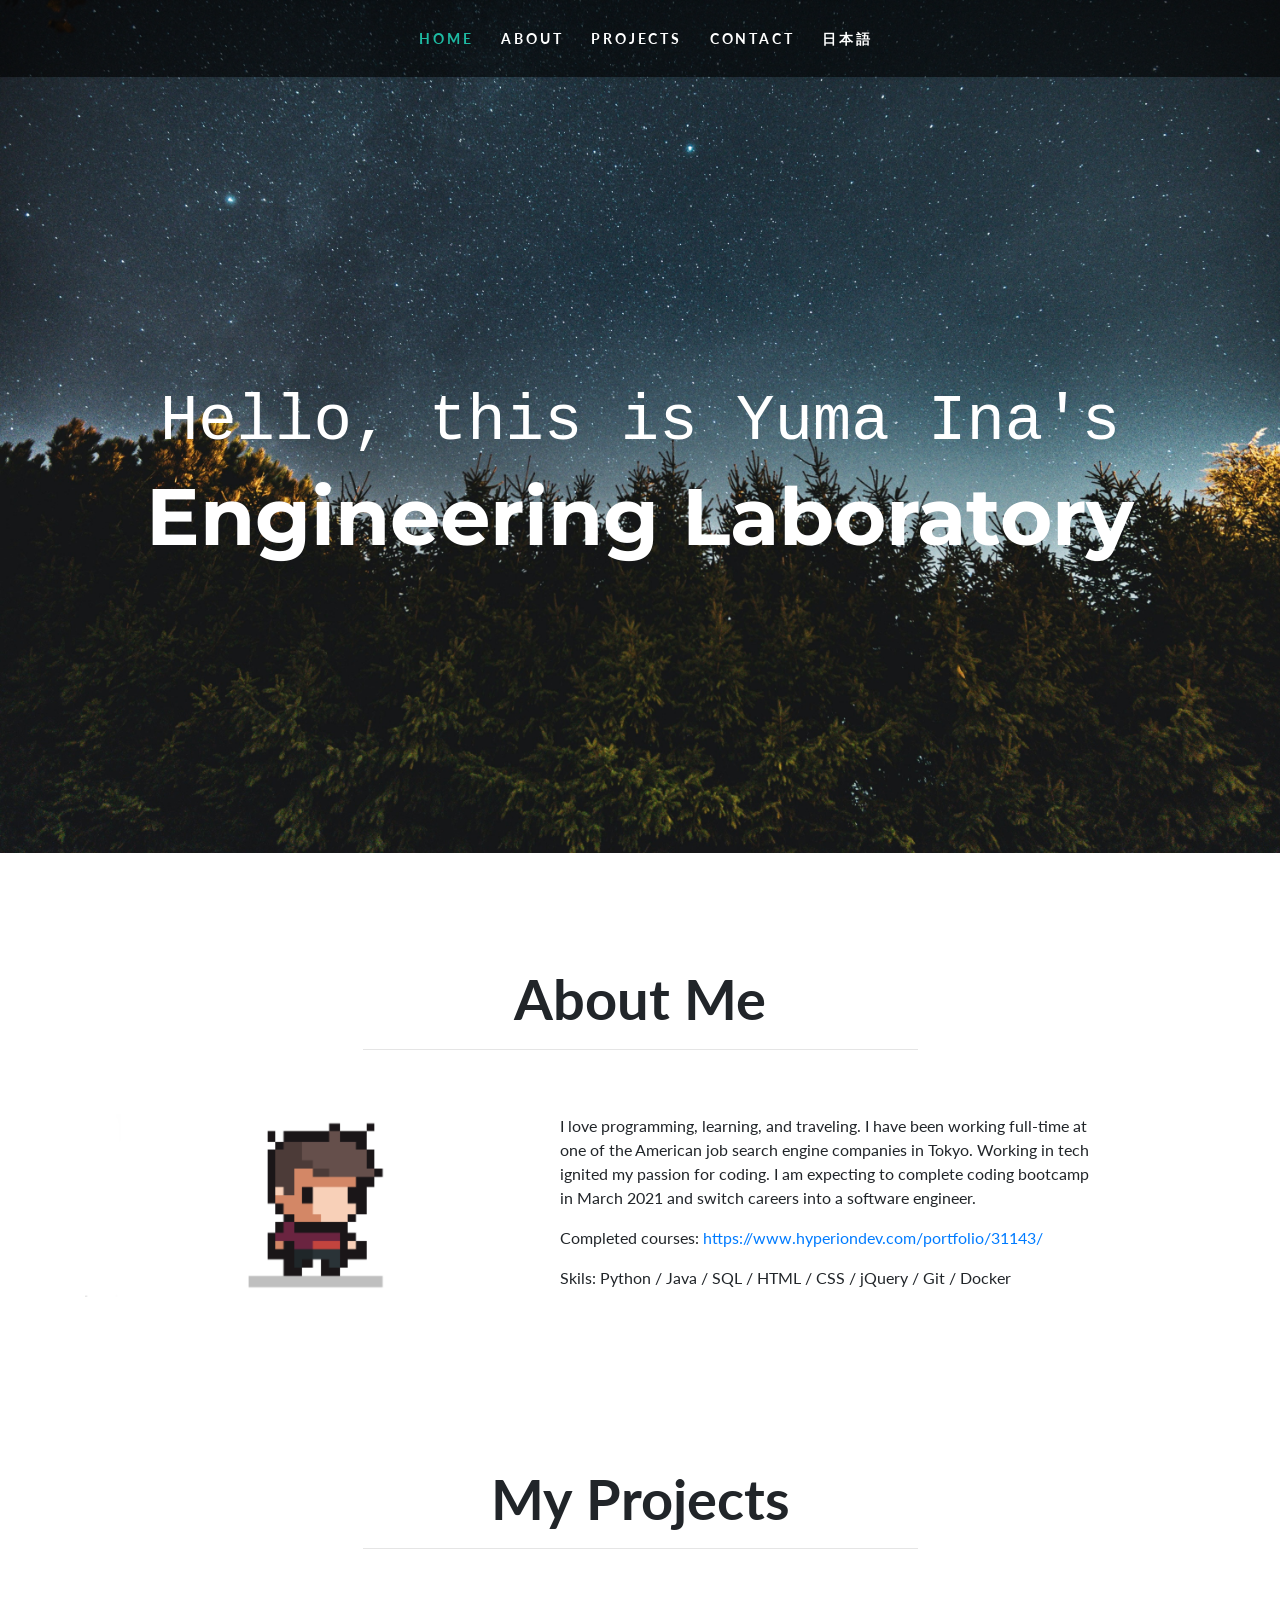
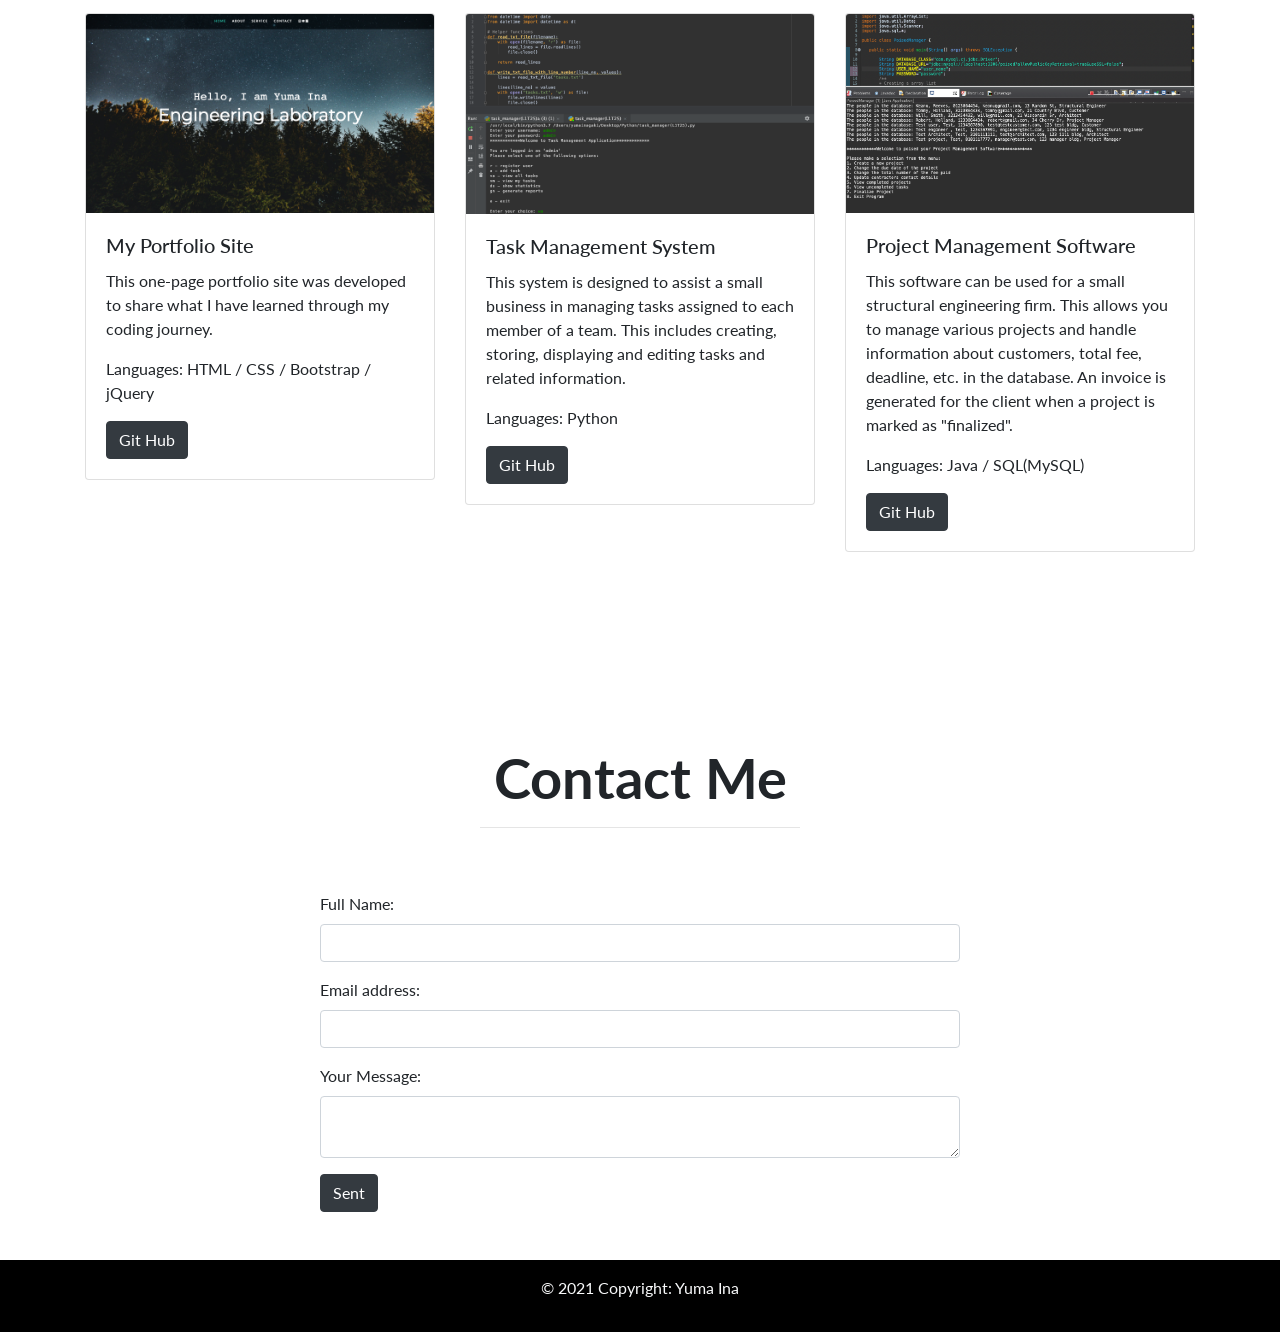
==== index.html @ 6a4aab4c "Rename index_en.html to index.html" ====
<!DOCTYPE html>
<html lang="en">
<head>
  <title>Portfolio</title>
  <meta charset="utf-8">
  <meta name="viewport" content="width=device-width, initial-scale=1">

   <link rel="stylesheet" href="bootstrap.min.css"/>
   
    <link rel="stylesheet" href="https://use.fontawesome.com/releases/v5.7.0/css/all.css" integrity="sha384-lZN37f5QGtY3VHgisS14W3ExzMWZxybE1SJSEsQp9S+oqd12jhcu+A56Ebc1zFSJ"
      crossorigin="anonymous"/>
    <link rel="stylesheet" type="text/css" href="style.css" />

</head>
<body data-spy="scroll" data-target="#navbarResponsive">
  <div id="home">
    <!----------------Navigation Start----------------->
    <nav class="navbar navbar-expand-md navbar-dark bg-dark fixed-top">
      <button class="navbar-toggler" type="button" data-toggle="collapse" data-target="#navbarResponsive">
        <span class="navbar-toggler-icon"></span>
      </button>

      <div class="collapse navbar-collapse" id="navbarResponsive">
        <ul class="navbar-nav mx-auto">
          <li class="nav-item">
            <a class="nav-link" href="#home">Home</a>
          </li>
          <li class="nav-item">
            <a class="nav-link" href="#about">About</a>
          </li>
          <li class="nav-item">
            <a class="nav-link" href="#service">Projects</a>
          </li>
          <li class="nav-item">
            <a class="nav-link" href="#contact">Contact</a>
          </li>
          <li class="nav-item">
            <a class="nav-link" href="">日本語</a>
          </li>
         
        </ul>
        
      </div>
    </nav>
    <!----------------Navigation End----------------->
    <!----------------Background Start----------------->
    <div class="background">
      <img src="back.jpg" class="img-fluid">
    </div>
    <div class="heading-content text-center">
      <h5>Hello, this is Yuma Ina's</h5>
      <h1>Engineering Laboratory</h1>
    </div>

    <!----------------Background End----------------->
  </div>


  <!----------------About Start----------------->
  <div id="about" class="offset container mt-3 mb-5">
    <div class="post-heading text-center">
      <h3 class="display-4 font-weight-bold">About Me</h3>
      <hr class="w-50 mx-auto pb-5">
    </div>
    <div class="row">
      <div class="col-lg-5 col-md-6 col-12 pb-4">
        <img src="about.png" class="img-fluid">
      </div>

      <div class="col-lg-6 col-md-6 col-12">
        <p>I love programming, learning, and traveling. I have been working full-time at one of the American job search engine companies in Tokyo. Working in tech ignited my passion for coding. I am expecting to complete coding bootcamp in March 2021 and switch careers into a software engineer.</p>
        <p>Completed courses: <a href="https://www.hyperiondev.com/portfolio/31143/">https://www.hyperiondev.com/portfolio/31143/</a></p>
        <p>Skils: Python / Java / SQL / HTML / CSS / jQuery / Git / Docker</p>
      </div>
      
    </div>

  </div>

  <!----------------About End----------------->


   <!----------------Service Start----------------->
  <div id="service" class="offset container mt-3 mb-5">
    <div class="post-heading text-center">
      <h3 class="display-4 font-weight-bold">My Projects</h3>
      <hr class="w-50 mx-auto pb-5">
    </div>

    <div class="row">

      <div class="col-lg-4 col-md-5 col-12 pb-5">
        <div class="card">
        <img class="popup card-img-top" src="project1.png" alt="image">
        <div class="card-body">
          <h5 class="card-title">My Portfolio Site</h5>
          <p class="card-text">This one-page portfolio site was developed to share what I have learned through my coding journey.</p>
          <p class="card-text">Languages: HTML / CSS / Bootstrap / jQuery</p>
          <a href="" class="btn btn-dark">Git Hub</a>
        </div>
      </div>
      </div>
      
      <div class="col-lg-4 col-md-5 col-12 pb-5">
        <div class="card">
        <img src="project2.png" class="popup card-img-top" alt="image">
        <div class="card-body">
          <h5 class="card-title">Task Management System</h5>
          <p class="card-text">This system is designed to assist a small business in managing tasks assigned to each member of a team. This includes creating, storing, displaying and editing tasks and related information. </p>
          <p class="card-text">Languages: Python</p>
          <a href="https://github.com/yuma3496/task_management" class="btn btn-dark">Git Hub</a>
        </div>
      </div>
      </div>

      <div class="col-lg-4 col-md-5 col-12 pb-5">
        <div class="card">
        <img src="project3.png" class="popup card-img-top" alt="image">
        <div class="card-body">
          <h5 class="card-title">Project Management Software</h5>
          <p class="card-text">This software can be used for a small structural engineering firm. This allows you to manage various projects and handle information about customers, total fee, deadline, etc. in the database. An invoice is generated for the client when a project is marked as "finalized".</p>
          <p class="card-text">Languages: Java / SQL(MySQL)</p>
          <a href="https://github.com/yuma3496/projectManagementSoftware" class="btn btn-dark">Git Hub</a>
        </div>
      </div>
      </div>
    </div>
  </div>

 <!----------------Modal Start----------------->
 <div class="modal fade bd-example-modal-lg" tabindex="-1" role="dialog" aria-labelledby="myLargeModalLabel" aria-hidden="true">
  <div class="modal-dialog modal-lg">
    <div class="modal-content">
      <img class="w-200" id="popup-img" src="" alt="image1">
  </div>
</div>
</div>

  <!----------------Modal End----------------->

  <!----------------Service End----------------->

  <!----------------Contact Start----------------->
  <div id="contact" class=" offset w-50 mx-auto mt-5 mb-5">
    <div class="post-heading text-center">
      <h3 class="display-4 font-weight-bold">Contact Me</h3>
      <hr class="w-50 mx-auto pb-5">
    </div>
    <form action="/action_page.php">
      <div class="form-group">
        <label for="email">Full Name:</label>
        <input type="text" class="form-control" id="email">
      </div>
      <div class="form-group">
        <label for="email">Email address:</label>
        <input type="email" class="form-control" id="email">
      </div>
      <div class="form-group">
        <label for="email">Your Message:</label>
        <textarea class="form-control"></textarea>
      </div>
      <button type="submit" class="btn btn-dark">Sent</button>
    </form>

  </div>
  <!----------------Contact End----------------->

  <!----------------Footer Start----------------->
  <footer class="bg-light text-center text-lg-start">
    <!-- Copyright -->
    <div class="text-center p-3" style="background-color: black;">
      <p class="text-light">© 2021 Copyright: Yuma Ina</p>
    </div>
    <!-- Copyright -->
  </footer>
  <!----------------Footer End----------------->


    <!-- jQuery / Popper.js, / Bootstrap JS -->
    <script src="https://code.jquery.com/jquery-3.5.1.slim.min.js" integrity="sha384-DfXdz2htPH0lsSSs5nCTpuj/zy4C+OGpamoFVy38MVBnE+IbbVYUew+OrCXaRkfj" crossorigin="anonymous"></script>
    <!----------------<Footer End----------------->
    <script>
      $(".popup").click(function() {
        var src = $(this).attr("src");
        $(".modal").modal("show");
        $("#popup-img").attr("src", src);
      });
    </script>
    <script src="https://cdn.jsdelivr.net/npm/popper.js@1.16.1/dist/umd/popper.min.js" integrity="sha384-9/reFTGAW83EW2RDu2S0VKaIzap3H66lZH81PoYlFhbGU+6BZp6G7niu735Sk7lN" crossorigin="anonymous"></script>
    <script src="https://stackpath.bootstrapcdn.com/bootstrap/4.5.2/js/bootstrap.min.js" integrity="sha384-B4gt1jrGC7Jh4AgTPSdUtOBvfO8shuf57BaghqFfPlYxofvL8/KUEfYiJOMMV+rV" crossorigin="anonymous"></script>

</body>
</html>
---- style.css ----
@import url("https://fonts.googleapis.com/css2?family=Lato:wght@400;700&family=Montserrat&family=Poppins&display=swap");
body {
  position: relative;
  padding: 0;
  box-sizing: border-box;
  overflow-x: hidden;
  font-family: "Lato", sans-serif;
}

.offset:before {
  display: block;
  content: "";
  height: 6rem;
}

.navbar {
  text-transform: uppercase;
  font-weight: 700;
  font-size: 14px;
  letter-spacing: 0.2em;
  background: rgba(0, 0, 0, 0.6) !important;
  padding: 20px 0;
}

.navbar-dark .navbar-nav .nav-link {
  color: #fff;
  font-family: "Lato", sans-serif;
  padding-left: 20px;
}
.navbar-dark .navbar-nav .nav-link.active,
.navbar-dark .navbar-nav .nav-link:hover {
  color: #1ebba3;
}

#home {
  position: relative;
}

#popup-img{
  border: 3px solid #fff;
}

.heading-content{
  position: absolute;
  top: 45%;
  width: 100%;
  max-width: 100%;
}


.heading-content h5{
  font-size: 4em;
  font-weight: 300;
  color: #fff;
  font-family: monospace;
}

.heading-content h1{
  font-size: 5em;
  font-weight: bolder;
  color: #fff;
  font-family: 'Montserrat', sans-serif;
}

.heading-content p{
  font-size: 1em;
  text-transform: uppercase;
  font-weight: lighter;
  color: #ccc;
  word-spacing: 5px ;
  letter-spacing: 2px;
}

/*--------------------------About Start---------------------*/
#about .btn{
  border:2px solid transparent;
  width: 40%;
  padding: 15px 22px;
  background: #000;
  border-radius: 5px;
  margin-top: 10px;
}
#about .btn a{
  color: #fff;
  text-decoration: none;
  font-size: 1em;
  font-weight: bold;
  text-transform: uppercase;
}
#about .btn:hover{
  border:2px solid #1ebba3;
  cursor: pointer;
}


/*--------------------------Service Start---------------------*/

#service .button{
  border:2px solid transparent;
  width: 40%;
  padding: 15px 22px;
  background: #000;
  border-radius: 5px;
  margin-top: 10px;
}
#service .button a{
  color: #fff;
  text-decoration: none;
  font-size: 1em;
  font-weight: bold;
  text-transform: uppercase;
}
#service .button:hover{
  border:2px solid #1ebba3;
  cursor: pointer;
}

#service .popup{
  cursor: pointer;
}

/*-----------------Media Query--------------------*/
@media screen and (max-width: 767px) {
  /*---------tablets------------*/
  .navbar {
  letter-spacing: 0.1em;
  padding: 10px 0;
}
.heading-content h5{
  font-size: 3em;

}

.heading-content h1{
  font-size: 3em;
 
}

.heading-content p{
  font-size: 0.9em;
 
}



}

@media screen and (max-width: 479px) {
  /*---------smartphones------------*/
    .navbar {
  letter-spacing: 0.1em;
  padding: 7px 0;
}
.heading-content h5{
  font-size: 2em;

}

.heading-content h1{
  font-size: 2em;
 
}

.heading-content p{
  font-size: 0.7em;
 
}

#contact .post-heading h3{
  font-size: 2em;
}


}
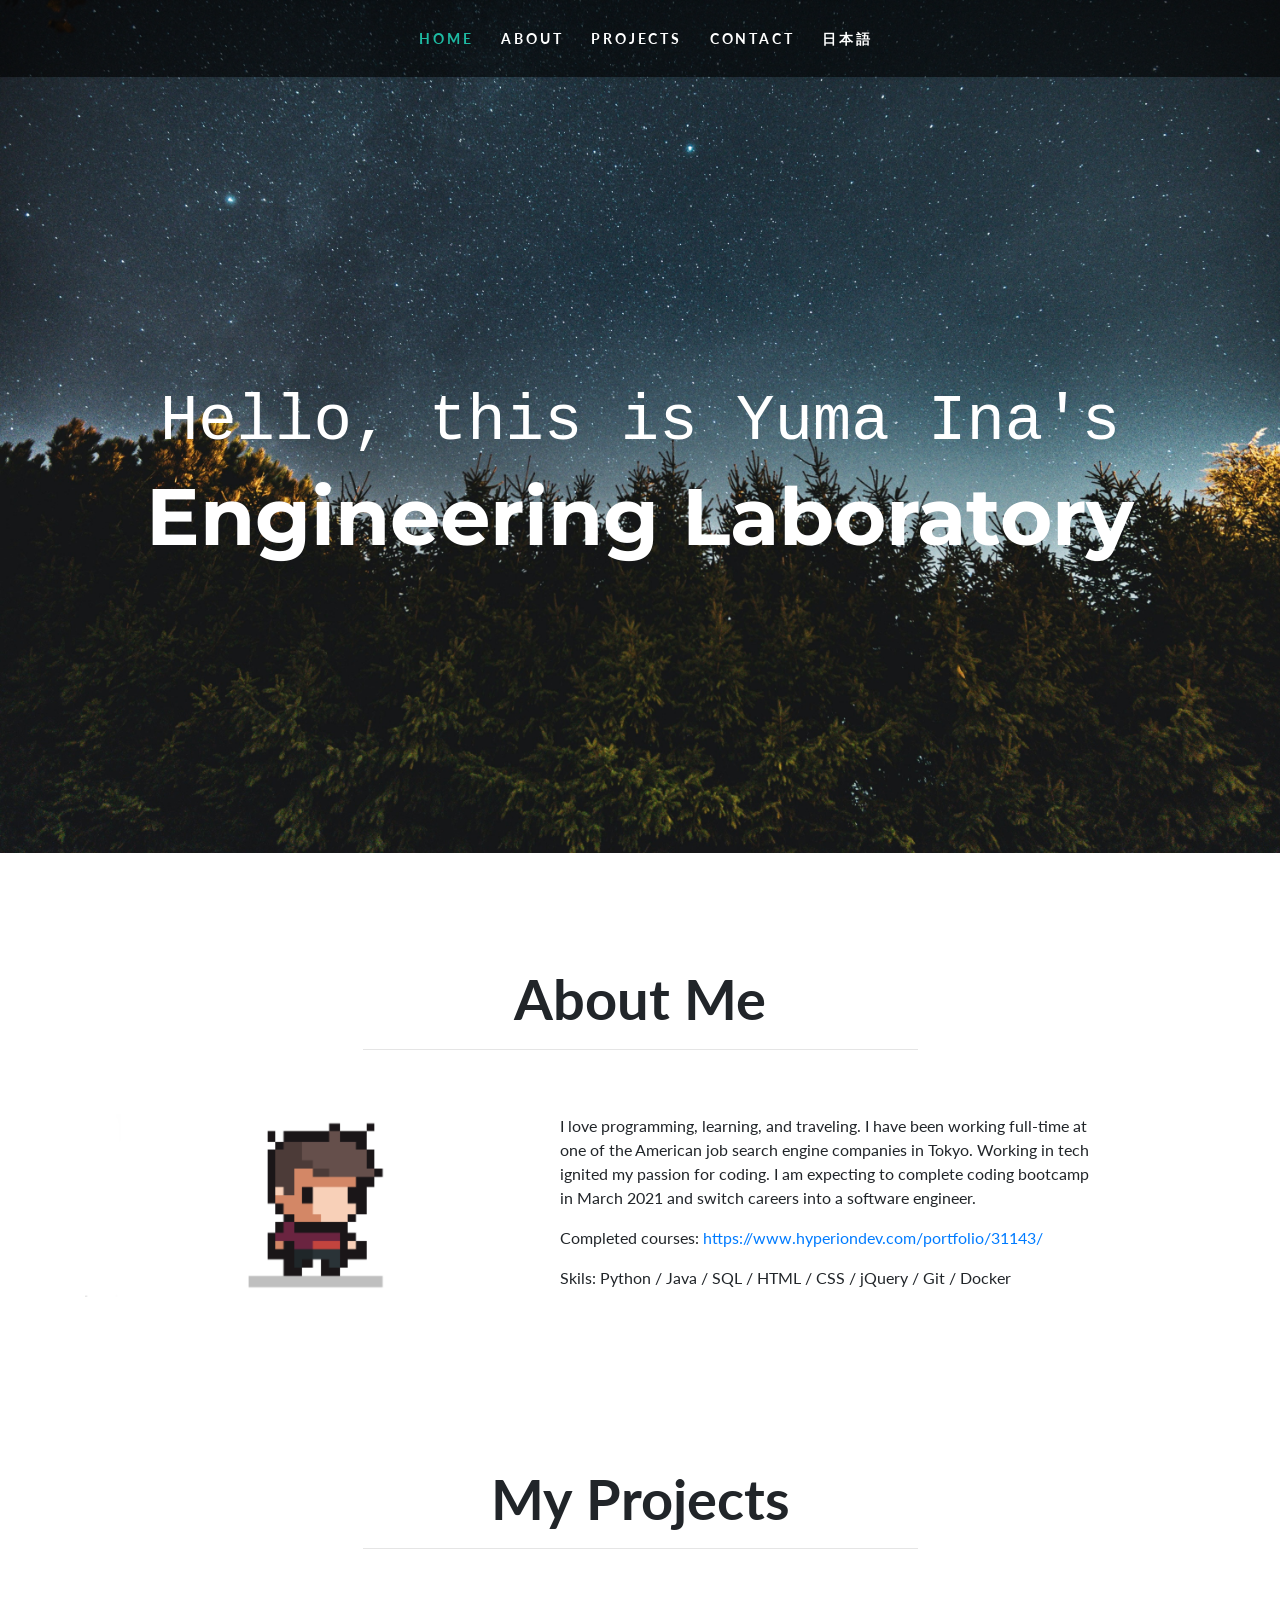
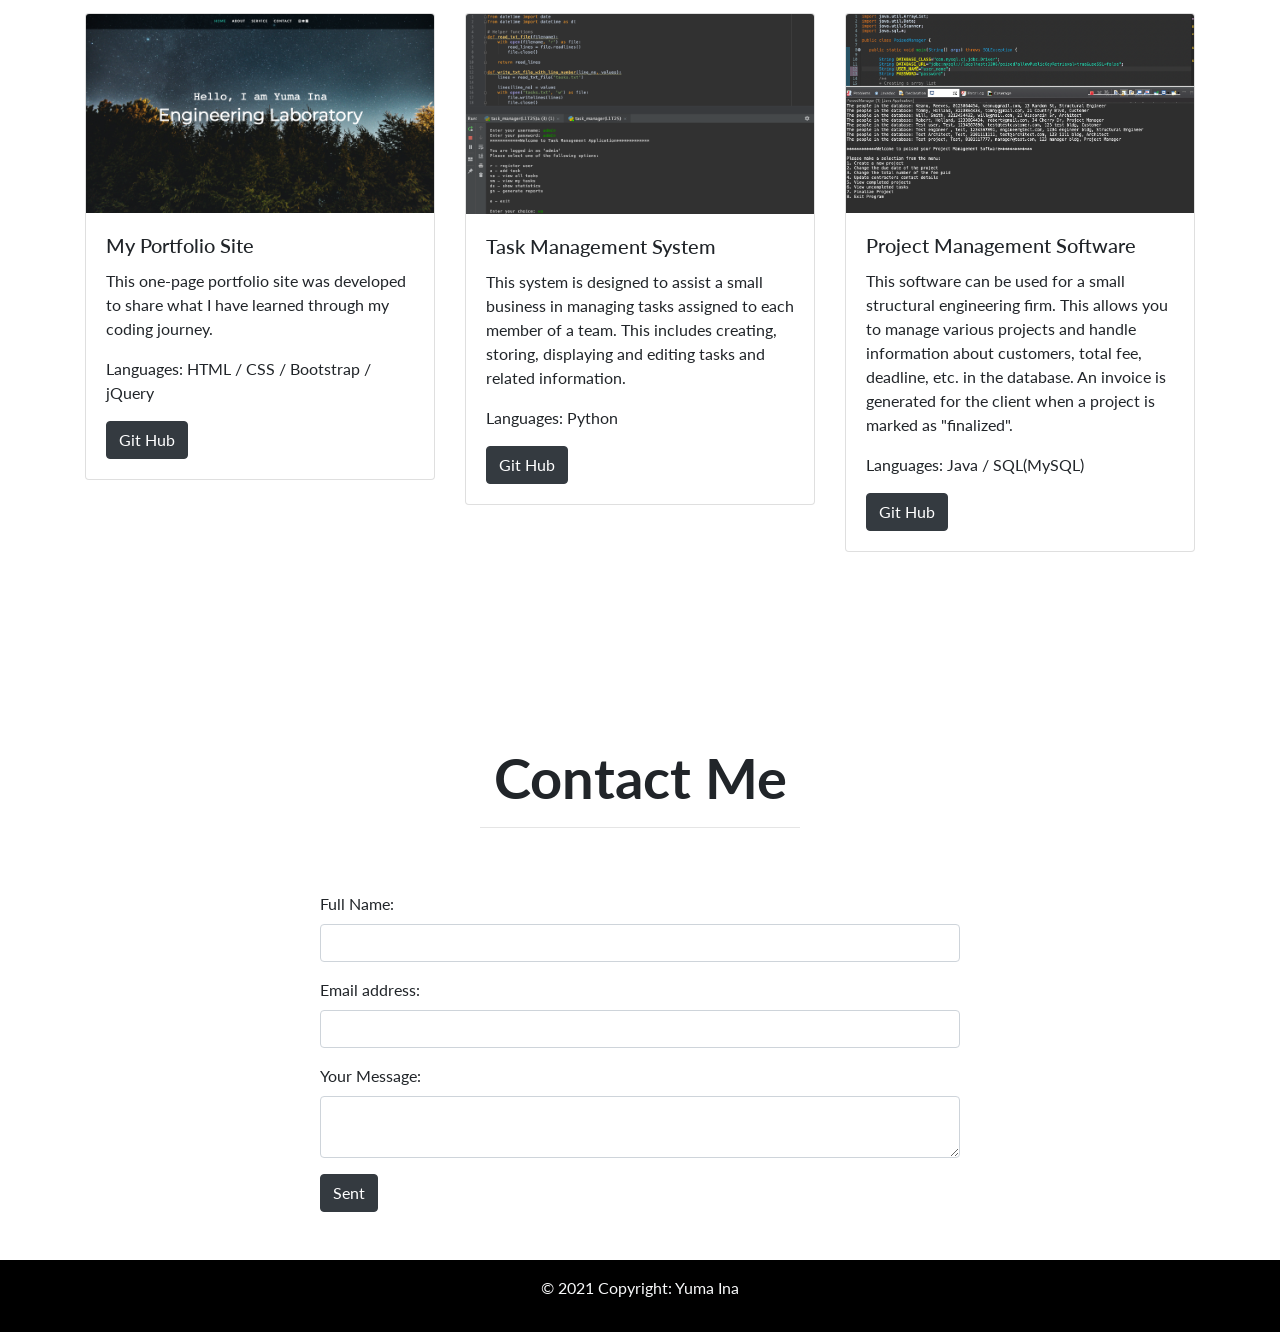
==== commit dec0f207: "Update index.html" ====
--- a/index.html
+++ b/index.html
@@ -35,7 +35,7 @@
             <a class="nav-link" href="#contact">Contact</a>
           </li>
           <li class="nav-item">
-            <a class="nav-link" href="">日本語</a>
+            <a class="nav-link" href="https://yuma3496.github.io/portfolio_jp/">日本語</a>
           </li>
          
         </ul>
@@ -96,7 +96,7 @@
           <h5 class="card-title">My Portfolio Site</h5>
           <p class="card-text">This one-page portfolio site was developed to share what I have learned through my coding journey.</p>
           <p class="card-text">Languages: HTML / CSS / Bootstrap / jQuery</p>
-          <a href="" class="btn btn-dark">Git Hub</a>
+          <a href="https://github.com/yuma3496/portfolio_en" class="btn btn-dark">Git Hub</a>
         </div>
       </div>
       </div>
@@ -120,7 +120,7 @@
           <h5 class="card-title">Project Management Software</h5>
           <p class="card-text">This software can be used for a small structural engineering firm. This allows you to manage various projects and handle information about customers, total fee, deadline, etc. in the database. An invoice is generated for the client when a project is marked as "finalized".</p>
           <p class="card-text">Languages: Java / SQL(MySQL)</p>
-          <a href="https://github.com/yuma3496/projectManagementSoftware" class="btn btn-dark">Git Hub</a>
+          <a href="https://github.com/yuma3496/Project_Management_Software" class="btn btn-dark">Git Hub</a>
         </div>
       </div>
       </div>
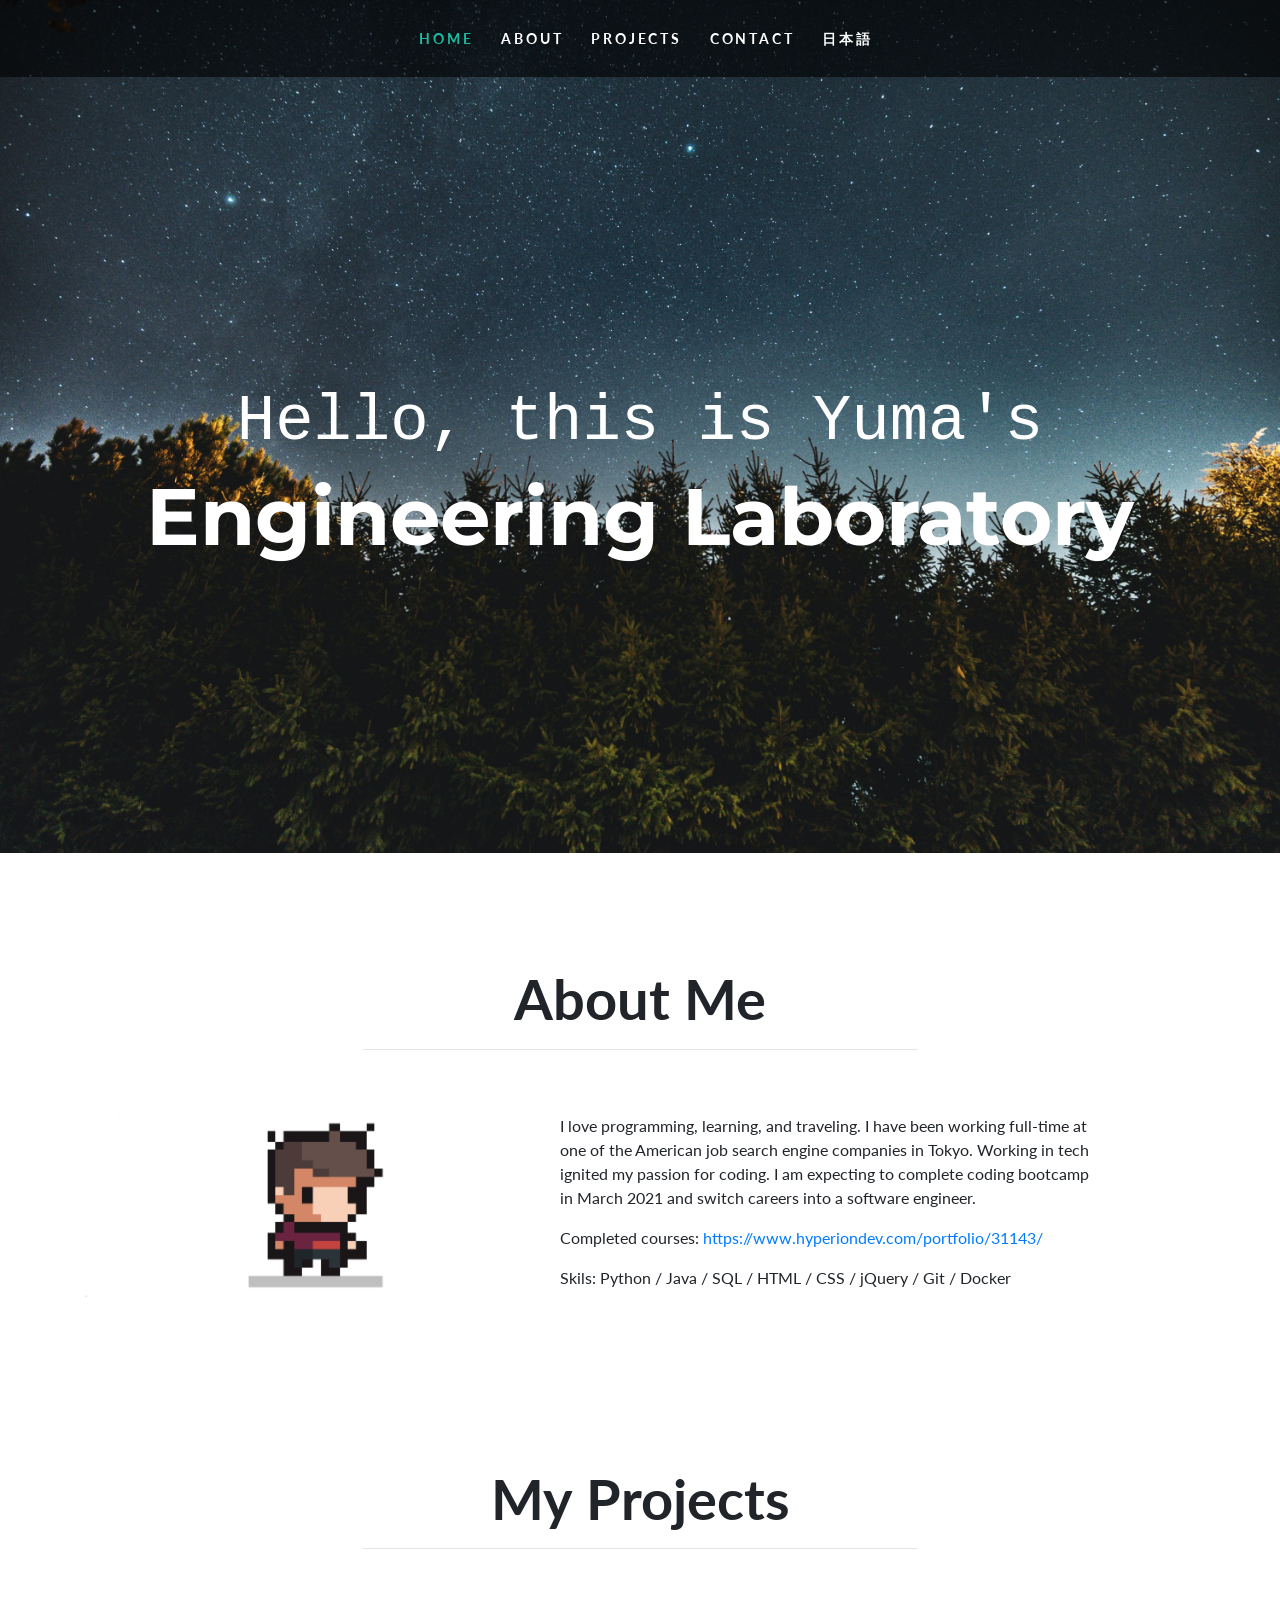
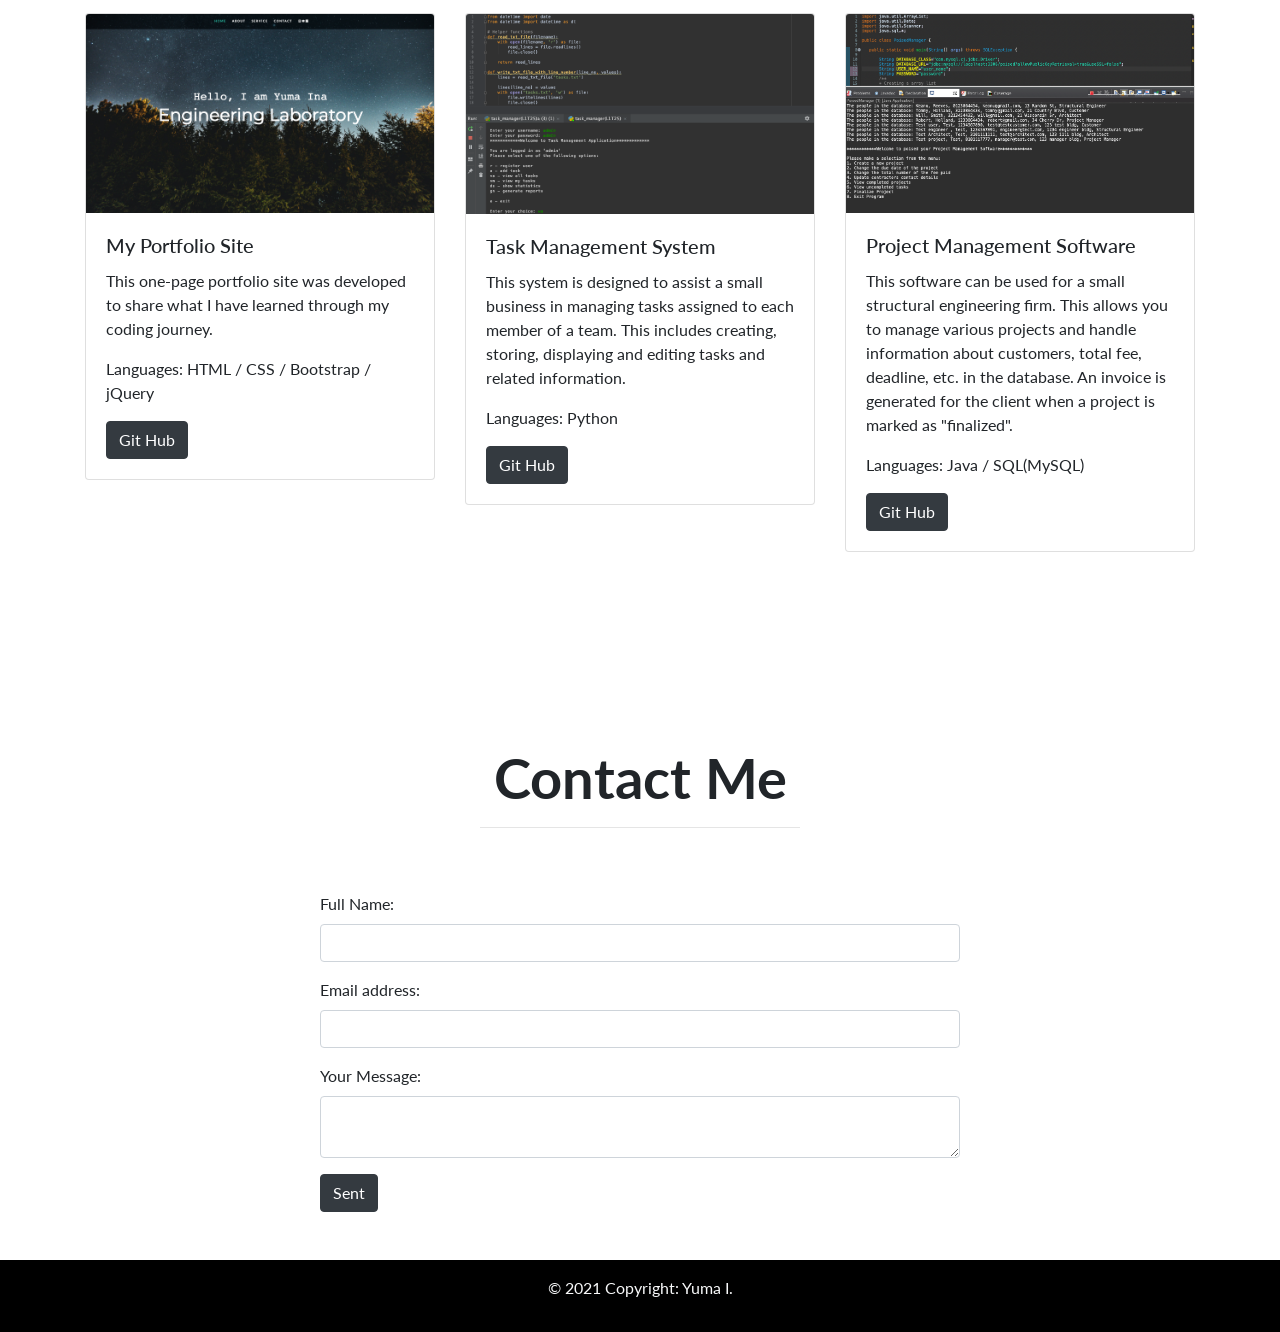
==== commit 8981ae7f: "Update index.html" ====
--- a/index.html
+++ b/index.html
@@ -48,7 +48,7 @@
       <img src="back.jpg" class="img-fluid">
     </div>
     <div class="heading-content text-center">
-      <h5>Hello, this is Yuma Ina's</h5>
+      <h5>Hello, this is Yuma's</h5>
       <h1>Engineering Laboratory</h1>
     </div>
 
@@ -169,7 +169,7 @@
   <footer class="bg-light text-center text-lg-start">
     <!-- Copyright -->
     <div class="text-center p-3" style="background-color: black;">
-      <p class="text-light">© 2021 Copyright: Yuma Ina</p>
+      <p class="text-light">© 2021 Copyright: Yuma I.</p>
     </div>
     <!-- Copyright -->
   </footer>
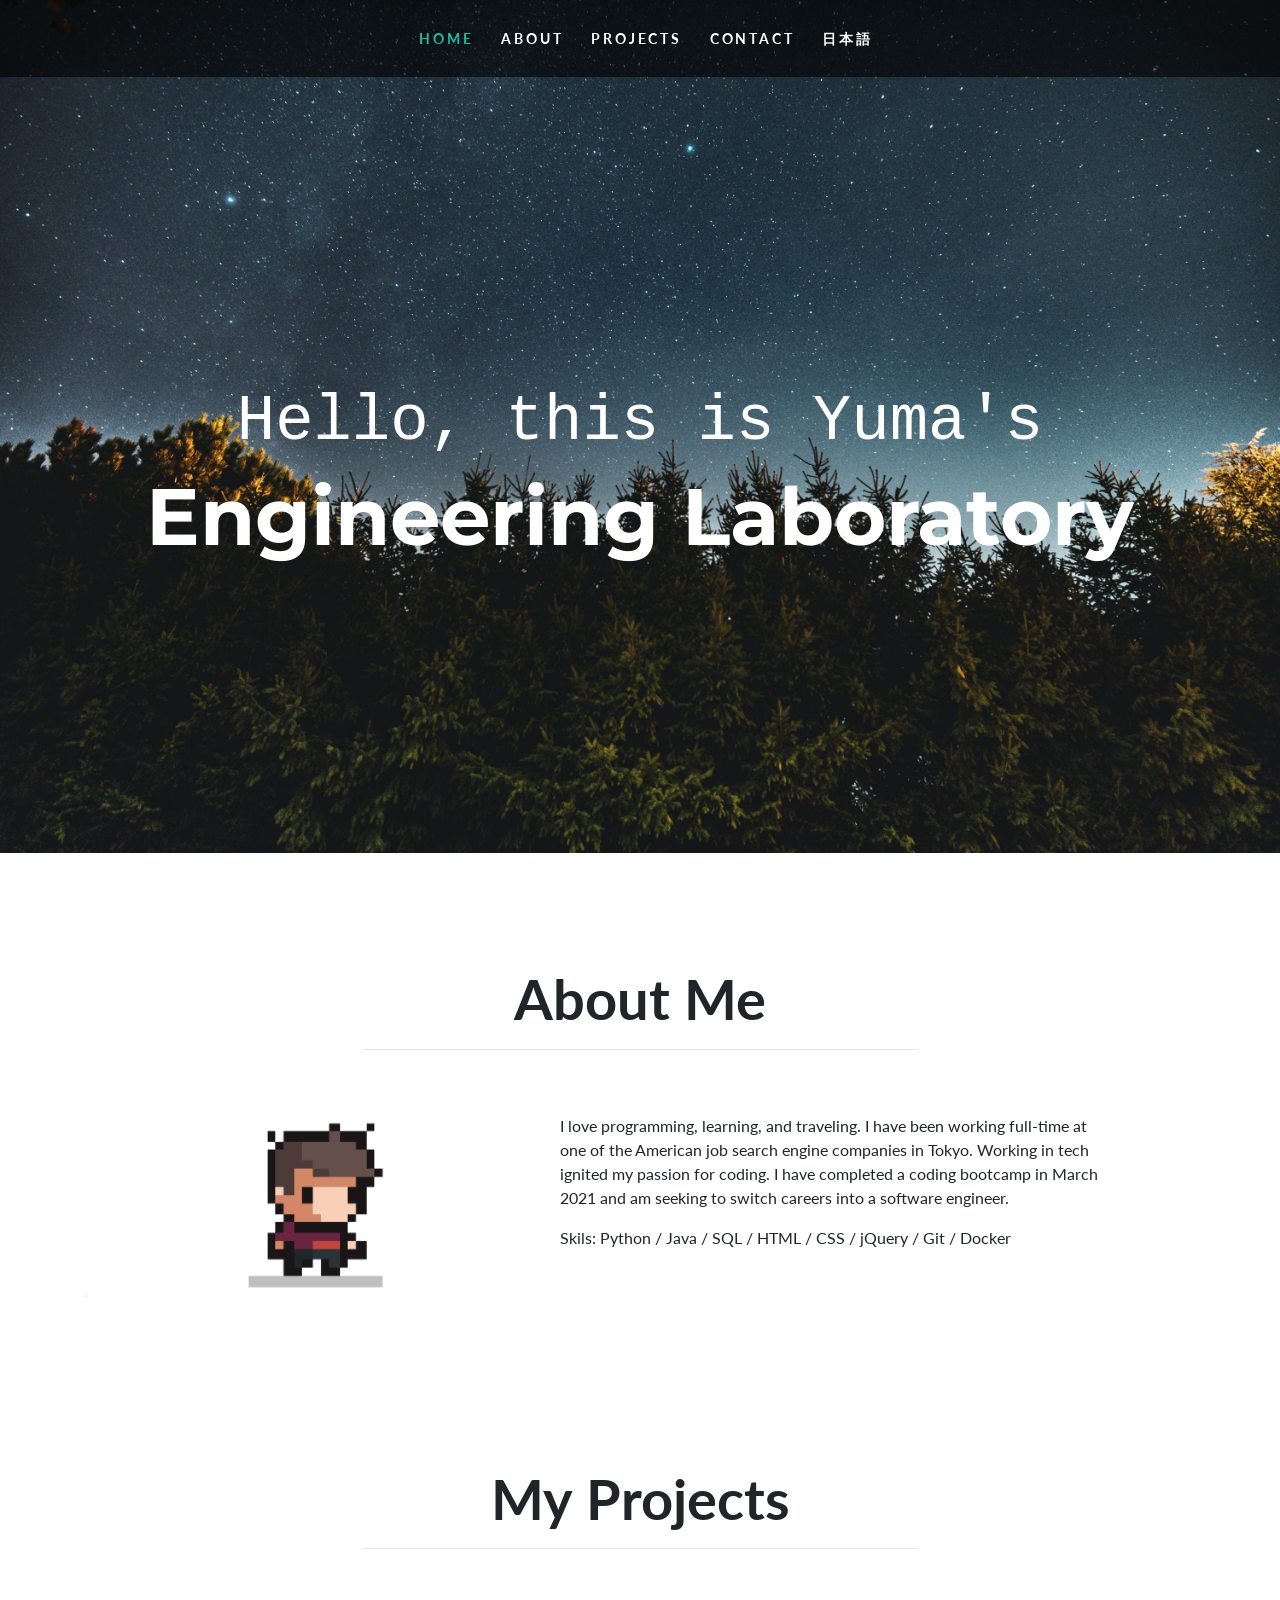
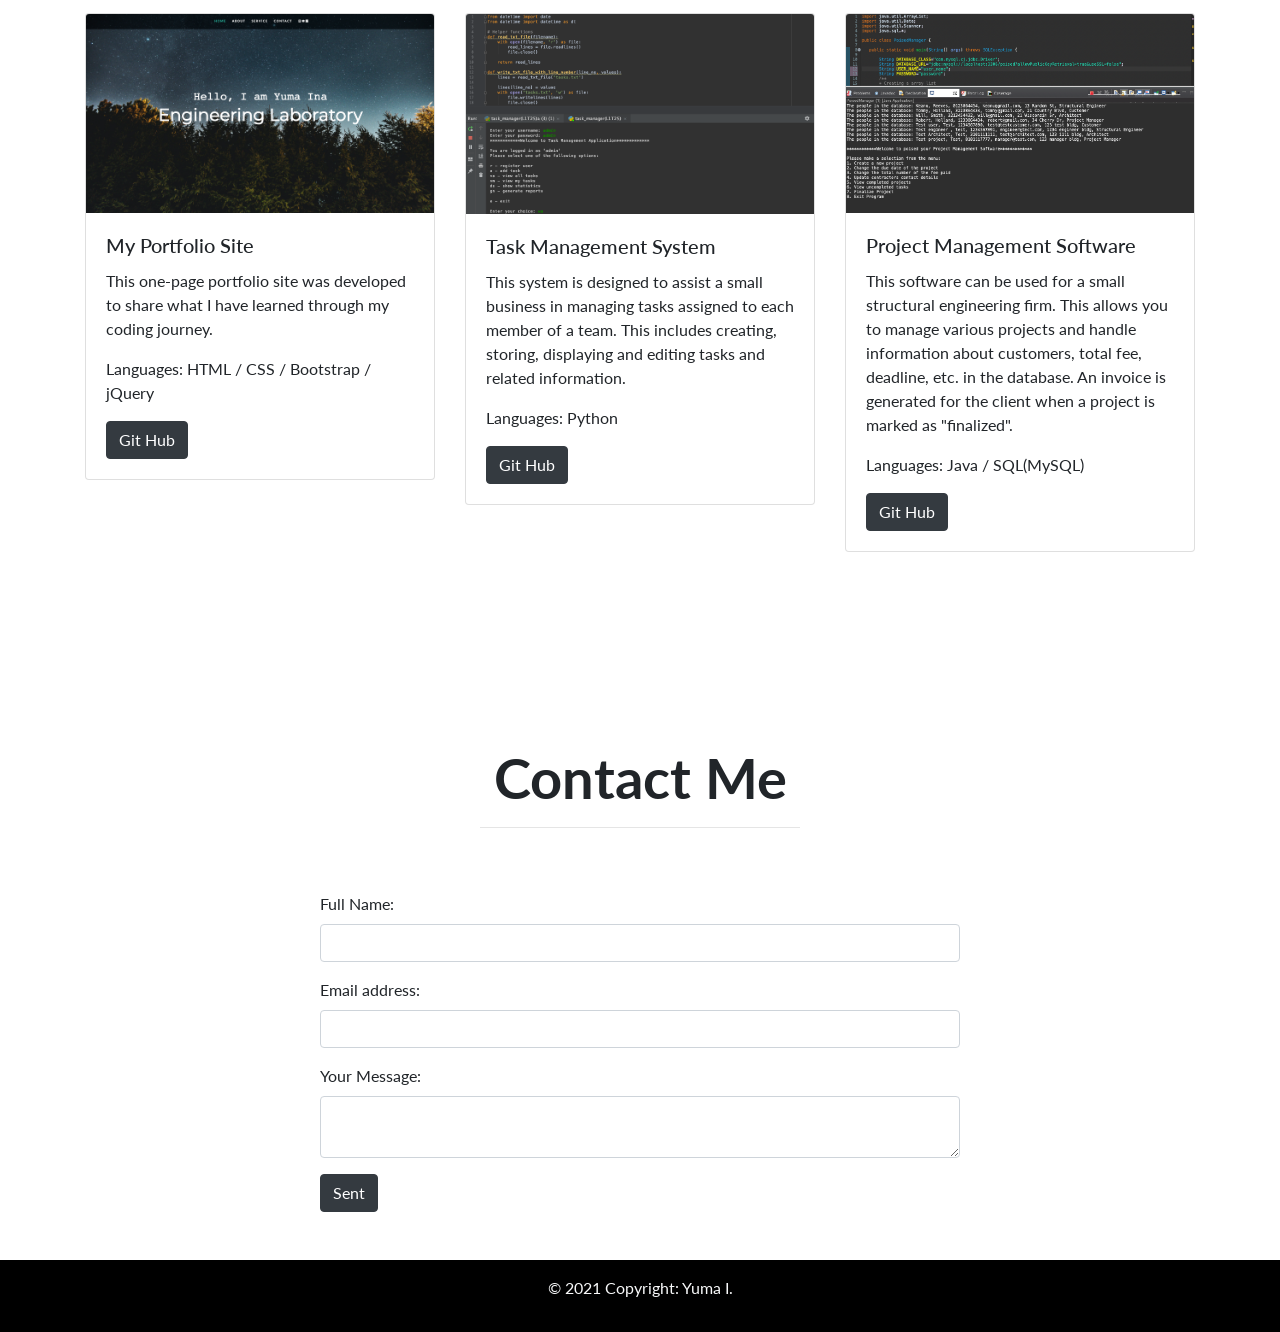
==== commit d454ad53: "Update index.html" ====
--- a/index.html
+++ b/index.html
@@ -14,6 +14,7 @@
 </head>
 <body data-spy="scroll" data-target="#navbarResponsive">
   <div id="home">
+    
     <!----------------Navigation Start----------------->
     <nav class="navbar navbar-expand-md navbar-dark bg-dark fixed-top">
       <button class="navbar-toggler" type="button" data-toggle="collapse" data-target="#navbarResponsive">
@@ -68,8 +69,7 @@
       </div>
 
       <div class="col-lg-6 col-md-6 col-12">
-        <p>I love programming, learning, and traveling. I have been working full-time at one of the American job search engine companies in Tokyo. Working in tech ignited my passion for coding. I am expecting to complete coding bootcamp in March 2021 and switch careers into a software engineer.</p>
-        <p>Completed courses: <a href="https://www.hyperiondev.com/portfolio/31143/">https://www.hyperiondev.com/portfolio/31143/</a></p>
+        <p>I love programming, learning, and traveling. I have been working full-time at one of the American job search engine companies in Tokyo. Working in tech ignited my passion for coding. I have completed a coding bootcamp in March 2021 and am seeking to switch careers into a software engineer.</p>
         <p>Skils: Python / Java / SQL / HTML / CSS / jQuery / Git / Docker</p>
       </div>
       
@@ -179,6 +179,7 @@
     <!-- jQuery / Popper.js, / Bootstrap JS -->
     <script src="https://code.jquery.com/jquery-3.5.1.slim.min.js" integrity="sha384-DfXdz2htPH0lsSSs5nCTpuj/zy4C+OGpamoFVy38MVBnE+IbbVYUew+OrCXaRkfj" crossorigin="anonymous"></script>
     <!----------------<Footer End----------------->
+  
     <script>
       $(".popup").click(function() {
         var src = $(this).attr("src");
